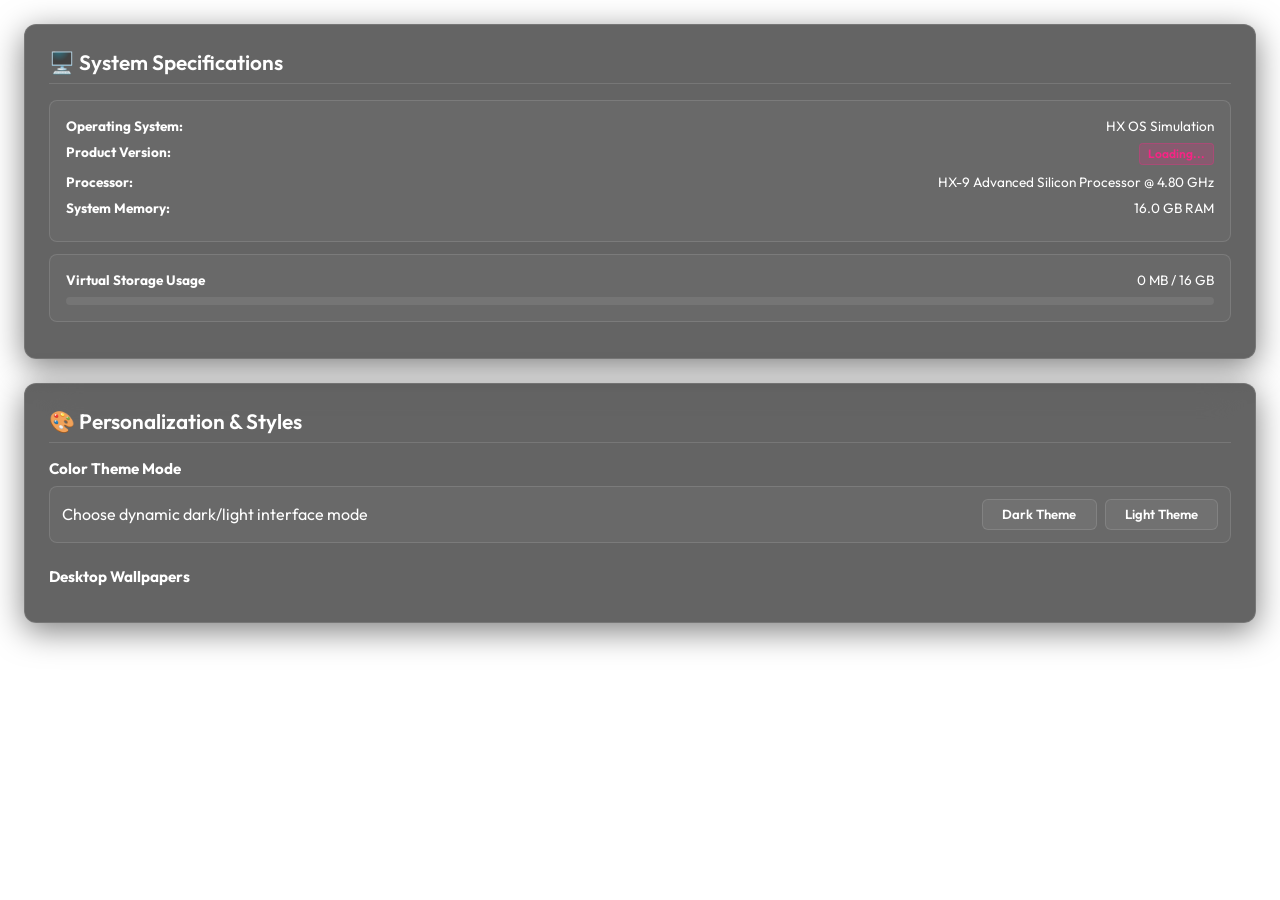
==== apps/settings.html @ 65b86fa2 "Add files via upload" ====
<!DOCTYPE html>
<html lang="en">
<head>
  <meta charset="UTF-8">
  <title>HX OS Settings</title>
  <link rel="stylesheet" href="../index.css">
  <style>
    body {
      background: transparent;
      padding: 1.5rem;
      color: var(--text-main);
      font-family: var(--font-sans);
      overflow-y: auto;
      height: 100vh;
    }
    
    .settings-container {
      display: flex;
      flex-direction: column;
      gap: 1.5rem;
    }
    
    .settings-section {
      border-radius: 12px;
      padding: 1.5rem;
    }
    
    .settings-section h2 {
      font-size: 1.3rem;
      font-weight: 600;
      margin-bottom: 1rem;
      display: flex;
      align-items: center;
      gap: 0.5rem;
      border-bottom: 1px solid var(--bg-border);
      padding-bottom: 0.5rem;
    }
    
    /* Wallpaper Grid */
    .wallpapers-list {
      display: grid;
      grid-template-columns: repeat(auto-fill, minmax(130px, 1fr));
      gap: 1rem;
    }
    
    .wallpaper-thumb {
      height: 90px;
      border-radius: 8px;
      border: 2px solid transparent;
      cursor: pointer;
      display: flex;
      flex-direction: column;
      justify-content: flex-end;
      padding: 0.5rem;
      transition: var(--transition-bounce);
      position: relative;
      overflow: hidden;
    }
    
    .wallpaper-thumb:hover {
      transform: scale(1.04);
    }
    
    .wallpaper-thumb.active {
      border-color: var(--accent-color);
      box-shadow: 0 0 10px rgba(var(--accent-rgb), 0.5);
    }
    
    .wallpaper-thumb span {
      font-size: 0.75rem;
      font-weight: 600;
      text-shadow: 0 1px 3px rgba(0,0,0,0.8);
      color: #fff;
      z-index: 5;
    }
    
    .wallpaper-thumb::before {
      content: '';
      position: absolute;
      bottom: 0; left: 0; right: 0; top: 0;
      background: linear-gradient(rgba(0,0,0,0) 50%, rgba(0,0,0,0.5) 100%);
      z-index: 1;
    }
    
    /* Theme Toggle Bar */
    .toggle-row {
      display: flex;
      justify-content: space-between;
      align-items: center;
      padding: 0.75rem;
      background: rgba(255, 255, 255, 0.03);
      border-radius: 8px;
      border: 1px solid var(--bg-border);
    }
    
    .theme-selector {
      display: flex;
      gap: 0.5rem;
    }
    
    .theme-btn {
      padding: 0.4rem 1.2rem;
      border-radius: 6px;
      font-family: var(--font-sans);
      font-weight: 600;
      font-size: 0.82rem;
      cursor: pointer;
      border: 1px solid var(--bg-border);
      background: rgba(255, 255, 255, 0.05);
      color: var(--text-main);
      transition: var(--transition-smooth);
    }
    
    .theme-btn.active {
      background: var(--accent-color);
      color: white;
      border-color: var(--accent-color);
      box-shadow: 0 2px 8px rgba(var(--accent-rgb), 0.4);
    }
    
    /* Memory / Storage stats */
    .stat-card {
      background: rgba(255, 255, 255, 0.03);
      border: 1px solid var(--bg-border);
      border-radius: 8px;
      padding: 1rem;
      margin-bottom: 0.75rem;
    }
    
    .stat-row {
      display: flex;
      justify-content: space-between;
      font-size: 0.85rem;
      margin-bottom: 0.5rem;
    }
    
    .stat-progress {
      height: 8px;
      background: rgba(255,255,255,0.08);
      border-radius: 4px;
      overflow: hidden;
    }
    
    .stat-progress-bar {
      height: 100%;
      background: var(--accent-color);
      transition: width 0.3s ease;
    }
  </style>
</head>
<body class="theme-dark">
  <div class="settings-container">
    
    <!-- Section 1: System Info -->
    <div class="settings-section glass-panel">
      <h2>🖥️ System Specifications</h2>
      <div class="stat-card">
        <div class="stat-row">
          <strong>Operating System:</strong>
          <span>HX OS Simulation</span>
        </div>
        <div class="stat-row">
          <strong>Product Version:</strong>
          <span id="sys-edition" class="edition-badge">Loading...</span>
        </div>
        <div class="stat-row">
          <strong>Processor:</strong>
          <span>HX-9 Advanced Silicon Processor @ 4.80 GHz</span>
        </div>
        <div class="stat-row">
          <strong>System Memory:</strong>
          <span>16.0 GB RAM</span>
        </div>
      </div>
      
      <div class="stat-card">
        <div class="stat-row">
          <strong>Virtual Storage Usage</strong>
          <span id="sys-storage-txt">0 MB / 16 GB</span>
        </div>
        <div class="stat-progress">
          <div class="stat-progress-bar" id="sys-storage-bar" style="width: 0%;"></div>
        </div>
      </div>
    </div>

    <!-- Section 2: Personalization -->
    <div class="settings-section glass-panel">
      <h2>🎨 Personalization & Styles</h2>
      
      <!-- Theme Switcher -->
      <div style="margin-bottom: 1.5rem;">
        <h3 style="font-size: 0.95rem; margin-bottom: 0.5rem;">Color Theme Mode</h3>
        <div class="toggle-row">
          <span>Choose dynamic dark/light interface mode</span>
          <div class="theme-selector">
            <button class="theme-btn" id="btn-theme-dark" onclick="setThemeMode('dark')">Dark Theme</button>
            <button class="theme-btn" id="btn-theme-light" onclick="setThemeMode('light')">Light Theme</button>
          </div>
        </div>
      </div>
      
      <!-- Wallpaper selection -->
      <div>
        <h3 style="font-size: 0.95rem; margin-bottom: 0.75rem;">Desktop Wallpapers</h3>
        <div class="wallpapers-list" id="wallpapers-list">
          <!-- Loaded dynamically -->
        </div>
      </div>
    </div>
    
  </div>

  <script>
    // Theme sync helper
    function syncTheme() {
      if (window.parent && window.parent.document) {
        document.body.className = window.parent.document.body.className;
        const accent = window.parent.document.documentElement.style.getPropertyValue('--accent-color');
        document.documentElement.style.setProperty('--accent-color', accent);
        const accentRgb = window.parent.document.documentElement.style.getPropertyValue('--accent-rgb');
        document.documentElement.style.setProperty('--accent-rgb', accentRgb);
      }
    }

    window.onload = () => {
      syncTheme();
      setInterval(syncTheme, 1000);
      loadSystemInfo();
      loadWallpapers();
    };

    async function loadSystemInfo() {
      if (!window.parent.eel) return;
      try {
        const osData = await window.parent.eel.get_os_data()();
        document.getElementById('sys-edition').innerText = osData.Edition || "HX Standard";
        
        // Storage Calculation
        const usedMB = (osData.MemoryUsedBytes / (1024 * 1024)).toFixed(1);
        const totalGB = (osData.TotalMemoryBytes / (1024 * 1024 * 1024)).toFixed(0);
        
        document.getElementById('sys-storage-txt').innerText = `${usedMB} MB / ${totalGB} GB`;
        
        const percentage = ((osData.MemoryUsedBytes / osData.TotalMemoryBytes) * 100).toFixed(1);
        document.getElementById('sys-storage-bar').style.width = `${percentage}%`;
      } catch (err) {
        console.error("Error loading system info:", err);
      }
    }

    async function loadWallpapers() {
      if (!window.parent.eel) return;
      try {
        const wallpapers = await window.parent.eel.get_wallpapers()();
        const settings = await window.parent.eel.get_settings()();
        
        // Set active theme button state
        if (settings.Theme === 'light') {
          document.getElementById('btn-theme-light').classList.add('active');
          document.getElementById('btn-theme-dark').classList.remove('active');
        } else {
          document.getElementById('btn-theme-dark').classList.add('active');
          document.getElementById('btn-theme-light').classList.remove('active');
        }
        
        const listDiv = document.getElementById('wallpapers-list');
        listDiv.innerHTML = '';
        
        wallpapers.forEach(wp => {
          const isActive = settings.WallpaperId === wp.id;
          const wpCard = document.createElement('div');
          wpCard.className = `wallpaper-thumb ${isActive ? 'active' : ''}`;
          wpCard.style.background = wp.style;
          wpCard.onclick = () => selectWallpaper(wp.id);
          wpCard.innerHTML = `<span>${wp.name}</span>`;
          listDiv.appendChild(wpCard);
        });
      } catch (err) {
        console.error("Error loading wallpapers:", err);
      }
    }

    async function setThemeMode(theme) {
      if (!window.parent.eel) return;
      try {
        const settings = await window.parent.eel.get_settings()();
        settings.Theme = theme;
        await window.parent.eel.save_settings(settings)();
        
        // Sync instantly
        if (window.parent.applySettings) {
          window.parent.applySettings();
        }
        
        loadWallpapers();
      } catch (err) {
        console.error("Error updating theme:", err);
      }
    }

    async function selectWallpaper(wallpaperId) {
      if (!window.parent.eel) return;
      try {
        const settings = await window.parent.eel.get_settings()();
        const wallpapers = await window.parent.eel.get_wallpapers()();
        
        const selectedWp = wallpapers.find(w => w.id === wallpaperId);
        if (selectedWp) {
          settings.WallpaperId = wallpaperId;
          settings.AccentColor = selectedWp.accent;
          // Dynamically shift standard theme modes if wallpaper calls for light/dark optimization
          settings.Theme = selectedWp.theme;
          
          await window.parent.eel.save_settings(settings)();
          
          // Trigger parent redraw
          if (window.parent.applySettings) {
            window.parent.applySettings();
          }
          
          loadWallpapers();
        }
      } catch (err) {
        console.error("Error choosing wallpaper:", err);
      }
    }
  </script>
</body>
</html>
---- index.css ----
@import url('https://fonts.googleapis.com/css2?family=Outfit:wght@300;400;500;600;700&family=JetBrains+Mono:wght@400;500;700&display=swap');

/* Core Theme System */
:root {
  --font-sans: 'Outfit', sans-serif;
  --font-mono: 'JetBrains Mono', monospace;
  
  /* Defaults overridden dynamically by settingsos.json/theme */
  --accent-color: #f72585;
  --accent-rgb: 247, 37, 133;
  --transition-smooth: all 0.3s cubic-bezier(0.25, 0.8, 0.25, 1);
  --transition-bounce: all 0.4s cubic-bezier(0.175, 0.885, 0.32, 1.275);
}

/* Light / Dark Context Modifiers */
.theme-dark {
  --bg-primary: rgba(18, 18, 18, 0.65);
  --bg-secondary: rgba(30, 30, 30, 0.8);
  --bg-glass-tint: rgba(247, 37, 133, 0.12); /* wallpaper blend */
  --bg-border: rgba(255, 255, 255, 0.12);
  --bg-border-focus: rgba(255, 255, 255, 0.25);
  --text-main: #ffffff;
  --text-muted: rgba(255, 255, 255, 0.6);
  --shadow-main: rgba(0, 0, 0, 0.5);
  --glass-blur: blur(25px);
}

.theme-light {
  --bg-primary: rgba(255, 255, 255, 0.65);
  --bg-secondary: rgba(240, 240, 240, 0.8);
  --bg-glass-tint: rgba(123, 44, 191, 0.08); /* wallpaper blend */
  --bg-border: rgba(0, 0, 0, 0.12);
  --bg-border-focus: rgba(0, 0, 0, 0.25);
  --text-main: #121212;
  --text-muted: rgba(0, 0, 0, 0.6);
  --shadow-main: rgba(0, 0, 0, 0.15);
  --glass-blur: blur(25px);
}

/* Global Reset */
* {
  box-sizing: border-box;
  margin: 0;
  padding: 0;
  user-select: none;
}

body {
  font-family: var(--font-sans);
  color: var(--text-main);
  background-color: #000;
  overflow: hidden;
  height: 100vh;
  width: 100vw;
}

/* Wallpaper Layer with Mica Glass overlay */
.os-background {
  position: absolute;
  top: 0;
  left: 0;
  width: 100%;
  height: 100%;
  z-index: 1;
  background-size: cover;
  background-position: center;
  transition: background var(--transition-smooth);
}

.os-background::before {
  content: '';
  position: absolute;
  top: 0;
  left: 0;
  width: 100%;
  height: 100%;
  background: var(--bg-glass-tint);
  backdrop-filter: saturate(1.2);
  z-index: 2;
  pointer-events: none;
}

/* Elegant Glass Panels */
.glass-panel {
  background: var(--bg-primary);
  backdrop-filter: var(--glass-blur);
  -webkit-backdrop-filter: var(--glass-blur);
  border: 1px solid var(--bg-border);
  box-shadow: 0 8px 32px 0 var(--shadow-main);
  color: var(--text-main);
}

/* System Bootscreen */
.boot-screen {
  position: absolute;
  top: 0;
  left: 0;
  width: 100vw;
  height: 100vh;
  background: #0d0d13;
  z-index: 9999;
  display: flex;
  flex-direction: column;
  align-items: center;
  justify-content: center;
  transition: opacity 0.8s ease-in-out;
}

.boot-logo {
  font-size: 3rem;
  font-weight: 700;
  background: linear-gradient(45deg, #f72585, #7209b7, #4cc9f0);
  background-clip: text;
  -webkit-background-clip: text;
  -webkit-text-fill-color: transparent;
  margin-bottom: 2rem;
  letter-spacing: 0.15em;
  animation: logo-glow 2s ease-in-out infinite alternate;
}

.boot-spinner {
  width: 50px;
  height: 50px;
  border: 3px solid rgba(255, 255, 255, 0.05);
  border-radius: 50%;
  border-top-color: var(--accent-color);
  animation: spin 1s cubic-bezier(0.5, 0, 0.5, 1) infinite;
}

/* Installer / Setup UI */
.installer-overlay {
  position: absolute;
  top: 0;
  left: 0;
  width: 100vw;
  height: 100vh;
  z-index: 9000;
  background: radial-gradient(circle at center, #1b1b2f 0%, #0c0c1e 100%);
  display: flex;
  align-items: center;
  justify-content: center;
}

.installer-wizard {
  width: 650px;
  padding: 3rem;
  border-radius: 20px;
  text-align: center;
  animation: window-spawn 0.5s cubic-bezier(0.34, 1.56, 0.64, 1);
}

.installer-header h2 {
  font-size: 2.2rem;
  font-weight: 700;
  margin-bottom: 0.5rem;
  letter-spacing: -0.02em;
}

.installer-subtitle {
  color: var(--text-muted);
  margin-bottom: 2.5rem;
}

.editions-grid {
  display: grid;
  grid-template-columns: repeat(2, 1fr);
  gap: 1rem;
  margin-bottom: 2.5rem;
  max-height: 250px;
  overflow-y: auto;
  padding-right: 0.5rem;
}

/* Scrollbar styling for glass containers */
::-webkit-scrollbar {
  width: 6px;
  height: 6px;
}
::-webkit-scrollbar-track {
  background: rgba(0, 0, 0, 0.05);
  border-radius: 3px;
}
::-webkit-scrollbar-thumb {
  background: var(--bg-border);
  border-radius: 3px;
}
::-webkit-scrollbar-thumb:hover {
  background: var(--accent-color);
}

.edition-card {
  background: rgba(255, 255, 255, 0.03);
  border: 1px solid var(--bg-border);
  border-radius: 12px;
  padding: 1rem;
  cursor: pointer;
  text-align: left;
  transition: var(--transition-bounce);
}

.edition-card:hover {
  background: rgba(255, 255, 255, 0.07);
  transform: translateY(-2px);
  border-color: var(--accent-color);
}

.edition-card.selected {
  background: rgba(var(--accent-rgb), 0.15);
  border-color: var(--accent-color);
  box-shadow: 0 0 15px rgba(var(--accent-rgb), 0.3);
}

.edition-card h4 {
  font-weight: 600;
  margin-bottom: 0.25rem;
}

.edition-card p {
  font-size: 0.8rem;
  color: var(--text-muted);
  line-height: 1.3;
}

.installer-action-btn {
  background: var(--accent-color);
  color: #fff;
  border: none;
  border-radius: 10px;
  padding: 0.9rem 2.2rem;
  font-size: 1rem;
  font-weight: 600;
  cursor: pointer;
  transition: var(--transition-bounce);
  box-shadow: 0 4px 15px rgba(var(--accent-rgb), 0.4);
}

.installer-action-btn:hover {
  transform: scale(1.05);
  box-shadow: 0 6px 20px rgba(var(--accent-rgb), 0.6);
}

.installer-progress-container {
  margin: 2rem 0;
}

.progress-bar-bg {
  width: 100%;
  height: 8px;
  background: rgba(255, 255, 255, 0.08);
  border-radius: 4px;
  overflow: hidden;
  margin-bottom: 0.75rem;
}

.progress-bar-fill {
  width: 0%;
  height: 100%;
  background: linear-gradient(90deg, var(--accent-color), #4cc9f0);
  transition: width 0.1s linear;
}

.progress-log {
  font-family: var(--font-mono);
  font-size: 0.8rem;
  color: var(--accent-color);
  height: 1.2rem;
  overflow: hidden;
}

/* Graphical Desktop Shell Layout */
.desktop-shell {
  position: absolute;
  top: 0;
  left: 0;
  width: 100vw;
  height: 100vh;
  z-index: 10;
  display: flex;
  flex-direction: column;
}

.desktop-workspace {
  flex: 1;
  position: relative;
  overflow: hidden;
  padding: 1.5rem;
}

/* Desktop Grid Icons */
.desktop-icons-container {
  position: absolute;
  top: 1.5rem;
  left: 1.5rem;
  display: flex;
  flex-direction: column;
  gap: 1.5rem;
  z-index: 15;
}

.desktop-app-icon {
  width: 85px;
  display: flex;
  flex-direction: column;
  align-items: center;
  text-align: center;
  cursor: pointer;
  transition: var(--transition-bounce);
  border-radius: 12px;
  padding: 0.5rem 0.25rem;
  border: 1px solid transparent;
}

.desktop-app-icon:hover {
  background: rgba(255, 255, 255, 0.08);
  border-color: rgba(255, 255, 255, 0.1);
  transform: translateY(-2px);
}

.desktop-app-icon img {
  width: 48px;
  height: 48px;
  object-fit: contain;
  margin-bottom: 0.5rem;
  filter: drop-shadow(0 4px 6px rgba(0, 0, 0, 0.2));
  transition: transform 0.2s ease;
}

.desktop-app-icon:active img {
  transform: scale(0.9);
}

.desktop-app-icon span {
  font-size: 0.85rem;
  font-weight: 500;
  text-shadow: 0 2px 4px rgba(0,0,0,0.85);
  color: #ffffff; /* keep white for desktop icon titles for legibility on dark wallpaper backgrounds */
  display: -webkit-box;
  -webkit-line-clamp: 2;
  -webkit-box-orient: vertical;
  overflow: hidden;
}

/* Simulated App window */
.app-window {
  position: absolute;
  min-width: 320px;
  min-height: 240px;
  border-radius: 12px;
  z-index: 50;
  display: flex;
  flex-direction: column;
  overflow: hidden;
  animation: window-spawn 0.3s cubic-bezier(0.34, 1.56, 0.64, 1);
  box-shadow: 0 10px 40px rgba(0, 0, 0, 0.4);
}

.app-window.minimized {
  display: none !important;
}

.app-window.maximized {
  top: 0 !important;
  left: 0 !important;
  width: 100% !important;
  height: 100% !important;
  border-radius: 0;
  border: none;
}

.app-window.active {
  box-shadow: 0 15px 50px rgba(0, 0, 0, 0.5);
  border-color: var(--bg-border-focus);
}

.window-titlebar {
  display: flex;
  align-items: center;
  justify-content: space-between;
  padding: 0.75rem 1rem;
  cursor: move;
  border-bottom: 1px solid var(--bg-border);
  background: rgba(255, 255, 255, 0.05);
}

.window-info {
  display: flex;
  align-items: center;
  gap: 0.5rem;
}

.window-info img {
  width: 16px;
  height: 16px;
  object-fit: contain;
}

.window-info span {
  font-size: 0.85rem;
  font-weight: 600;
  letter-spacing: -0.01em;
}

.window-controls {
  display: flex;
  gap: 0.5rem;
}

.window-btn {
  width: 14px;
  height: 14px;
  border-radius: 50%;
  border: none;
  cursor: pointer;
  transition: opacity 0.2s ease;
}

.window-btn:hover {
  opacity: 0.8;
}

.window-btn.close {
  background-color: #ff5f56;
}

.window-btn.minimize {
  background-color: #ffbd2e;
}

.window-btn.maximize {
  background-color: #27c93f;
}

.window-content {
  flex: 1;
  background: var(--bg-primary);
  position: relative;
}

.window-content iframe {
  width: 100%;
  height: 100%;
  border: none;
  background: transparent;
}

/* Fallback SVG Icon Renderer in CSS */
.emoji-icon-fallback {
  width: 48px;
  height: 48px;
  border-radius: 12px;
  background: rgba(var(--accent-rgb), 0.2);
  border: 1px solid rgba(var(--accent-rgb), 0.3);
  display: flex;
  align-items: center;
  justify-content: center;
  font-size: 1.8rem;
  margin-bottom: 0.5rem;
  box-shadow: 0 4px 10px rgba(var(--accent-rgb), 0.2);
}

/* System Taskbar (Mica blurred bottom bar) */
.system-taskbar {
  height: 52px;
  z-index: 100;
  display: flex;
  align-items: center;
  justify-content: space-between;
  padding: 0 1rem;
  border-top: 1px solid var(--bg-border);
  position: relative;
}

.taskbar-left {
  display: flex;
  align-items: center;
  gap: 1rem;
}

.start-btn {
  width: 38px;
  height: 38px;
  border-radius: 8px;
  border: none;
  background: var(--accent-color);
  color: #fff;
  cursor: pointer;
  display: flex;
  align-items: center;
  justify-content: center;
  font-weight: 700;
  font-size: 1.1rem;
  box-shadow: 0 2px 10px rgba(var(--accent-rgb), 0.4);
  transition: var(--transition-bounce);
}

.start-btn:hover {
  transform: scale(1.08) rotate(5deg);
  box-shadow: 0 4px 15px rgba(var(--accent-rgb), 0.6);
}

.taskbar-shortcuts {
  display: flex;
  gap: 0.5rem;
  align-items: center;
}

.taskbar-icon {
  width: 36px;
  height: 36px;
  border-radius: 6px;
  display: flex;
  align-items: center;
  justify-content: center;
  cursor: pointer;
  transition: var(--transition-bounce);
  position: relative;
}

.taskbar-icon:hover {
  background: rgba(255, 255, 255, 0.08);
}

.taskbar-icon img {
  width: 26px;
  height: 26px;
  object-fit: contain;
}

.taskbar-icon.running::after {
  content: '';
  position: absolute;
  bottom: 2px;
  width: 6px;
  height: 2px;
  background-color: var(--accent-color);
  border-radius: 1px;
}

.taskbar-right {
  display: flex;
  align-items: center;
  gap: 1rem;
}

.system-clock {
  font-size: 0.85rem;
  font-weight: 500;
  color: var(--text-main);
  padding: 0.25rem 0.5rem;
  border-radius: 4px;
}

/* Glassmorphic Start Menu */
.start-menu {
  position: absolute;
  bottom: 60px;
  left: 1rem;
  width: 480px;
  height: 520px;
  border-radius: 16px;
  z-index: 200;
  display: none; /* toggled by index.js */
  flex-direction: column;
  padding: 1.5rem;
  animation: start-slide-up 0.3s cubic-bezier(0.175, 0.885, 0.32, 1.275);
}

.start-menu.open {
  display: flex;
}

.start-search-box {
  background: rgba(255, 255, 255, 0.05);
  border: 1px solid var(--bg-border);
  border-radius: 8px;
  padding: 0.6rem 1rem;
  font-family: var(--font-sans);
  color: var(--text-main);
  font-size: 0.9rem;
  outline: none;
  margin-bottom: 1.5rem;
  transition: var(--transition-smooth);
}

.start-search-box:focus {
  border-color: var(--accent-color);
  background: rgba(255, 255, 255, 0.08);
}

.start-section-title {
  font-size: 0.8rem;
  font-weight: 600;
  text-transform: uppercase;
  color: var(--text-muted);
  margin-bottom: 0.75rem;
  letter-spacing: 0.05em;
}

.start-apps-grid {
  display: grid;
  grid-template-columns: repeat(4, 1fr);
  gap: 1rem;
  overflow-y: auto;
  flex: 1;
}

.start-app-item {
  display: flex;
  flex-direction: column;
  align-items: center;
  text-align: center;
  padding: 0.75rem 0.5rem;
  border-radius: 10px;
  cursor: pointer;
  transition: var(--transition-bounce);
}

.start-app-item:hover {
  background: rgba(255, 255, 255, 0.06);
  transform: scale(1.05);
}

.start-app-item img {
  width: 40px;
  height: 40px;
  object-fit: contain;
  margin-bottom: 0.5rem;
}

.start-app-item span {
  font-size: 0.8rem;
  font-weight: 500;
}

.start-footer {
  border-top: 1px solid var(--bg-border);
  margin-top: 1rem;
  padding-top: 1rem;
  display: flex;
  justify-content: space-between;
  align-items: center;
}

.start-user {
  display: flex;
  align-items: center;
  gap: 0.5rem;
}

.start-user-avatar {
  width: 32px;
  height: 32px;
  border-radius: 50%;
  background: var(--accent-color);
  display: flex;
  align-items: center;
  justify-content: center;
  font-weight: 600;
  color: white;
}

.start-user-name {
  font-size: 0.85rem;
  font-weight: 600;
}

.power-btn {
  background: transparent;
  border: none;
  color: var(--text-main);
  cursor: pointer;
  font-size: 1.1rem;
  padding: 0.25rem;
  border-radius: 4px;
  transition: color 0.2s ease;
}

.power-btn:hover {
  color: #ff5f56;
}

/* HX SUPER COMPUTER: Retro CRT Terminal Layout */
.terminal-shell {
  position: absolute;
  top: 0;
  left: 0;
  width: 100vw;
  height: 100vh;
  z-index: 10;
  background-color: #030303;
  display: none; /* active for super computer */
  flex-direction: column;
  padding: 2rem;
  overflow: hidden;
}

.terminal-shell.active {
  display: flex;
}

/* Retro Monitor Tube overlay */
.crt-overlay {
  position: absolute;
  top: 0;
  left: 0;
  width: 100%;
  height: 100%;
  pointer-events: none;
  z-index: 999;
  background: linear-gradient(rgba(18, 16, 16, 0) 50%, rgba(0, 0, 0, 0.25) 50%), linear-gradient(90deg, rgba(255, 0, 0, 0.06), rgba(0, 255, 0, 0.02), rgba(0, 0, 255, 0.06));
  background-size: 100% 4px, 6px 100%;
  opacity: 0.85;
}

.crt-overlay::after {
  content: '';
  position: absolute;
  top: 0; left: 0; bottom: 0; right: 0;
  background: radial-gradient(circle, rgba(0,0,0,0) 60%, rgba(0,0,0,0.4) 100%);
}

.terminal-container {
  flex: 1;
  font-family: var(--font-mono);
  color: #39ff14; /* retro green */
  text-shadow: 0 0 5px rgba(57, 255, 20, 0.5);
  display: flex;
  flex-direction: column;
  overflow-y: auto;
  padding-bottom: 2rem;
}

.terminal-log {
  white-space: pre-wrap;
  line-height: 1.5;
  font-size: 0.95rem;
}

.terminal-prompt-line {
  display: flex;
  align-items: center;
  gap: 0.5rem;
  margin-top: 1rem;
}

.terminal-prompt-symbol {
  color: #39ff14;
}

.terminal-input {
  background: transparent;
  border: none;
  outline: none;
  color: #39ff14;
  font-family: var(--font-mono);
  font-size: 0.95rem;
  flex: 1;
  caret-color: #39ff14;
  text-shadow: 0 0 5px rgba(57, 255, 20, 0.5);
}

/* Animations */
@keyframes spin {
  to { transform: rotate(360deg); }
}

@keyframes logo-glow {
  from {
    filter: drop-shadow(0 0 8px rgba(var(--accent-rgb), 0.3));
  }
  to {
    filter: drop-shadow(0 0 20px rgba(var(--accent-rgb), 0.8));
  }
}

@keyframes window-spawn {
  from {
    opacity: 0;
    transform: scale(0.92) translateY(15px);
  }
  to {
    opacity: 1;
    transform: scale(1) translateY(0);
  }
}

@keyframes start-slide-up {
  from {
    opacity: 0;
    transform: translateY(40px);
  }
  to {
    opacity: 1;
    transform: translateY(0);
  }
}

.edition-badge {
  background: rgba(var(--accent-rgb), 0.2);
  color: var(--accent-color);
  font-size: 0.75rem;
  font-weight: 600;
  padding: 0.15rem 0.5rem;
  border-radius: 4px;
  border: 1px solid rgba(var(--accent-rgb), 0.3);
}
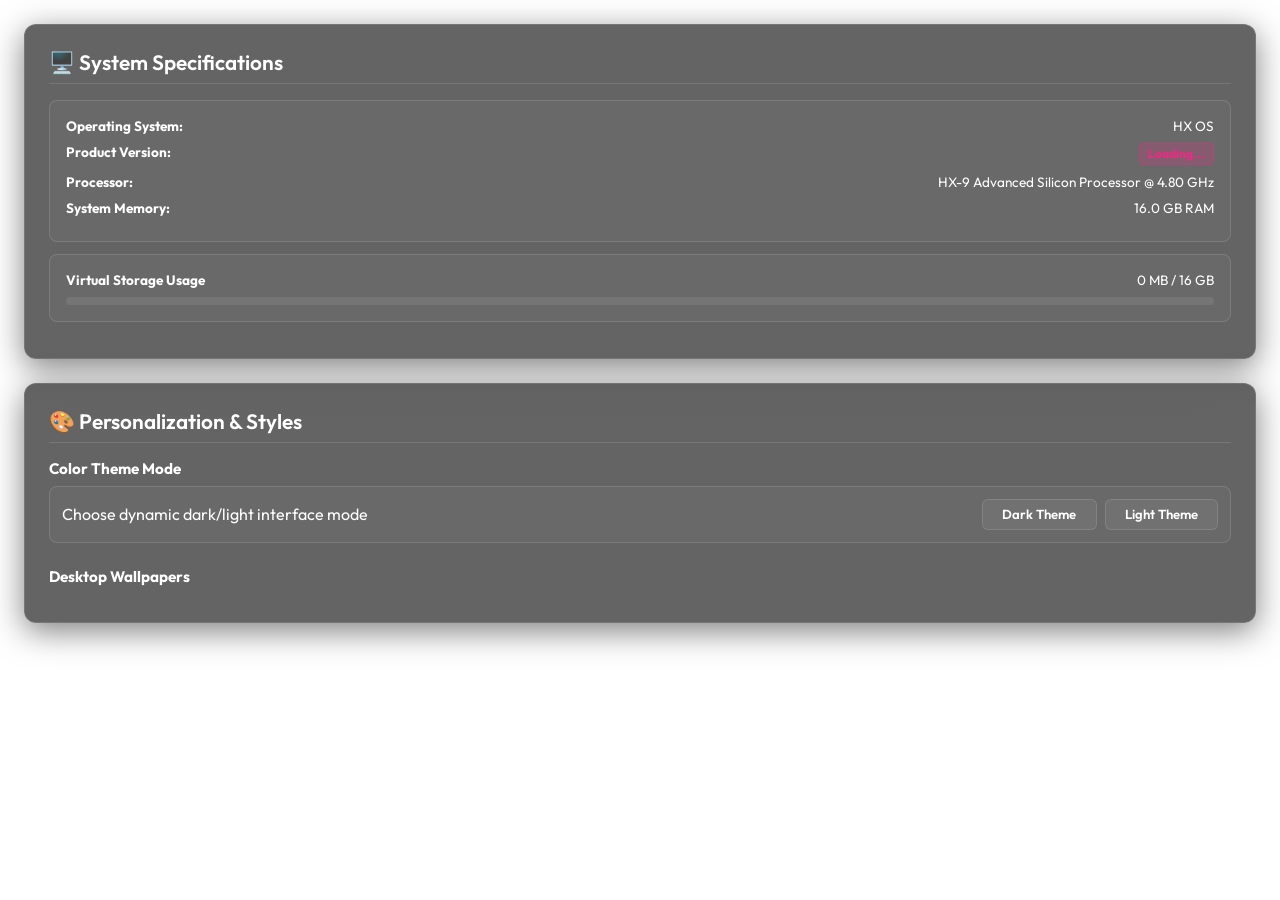
==== commit e51dbed9: "Update settings.html" ====
--- a/apps/settings.html
+++ b/apps/settings.html
@@ -157,7 +157,7 @@
       <div class="stat-card">
         <div class="stat-row">
           <strong>Operating System:</strong>
-          <span>HX OS Simulation</span>
+          <span>HX OS</span>
         </div>
         <div class="stat-row">
           <strong>Product Version:</strong>
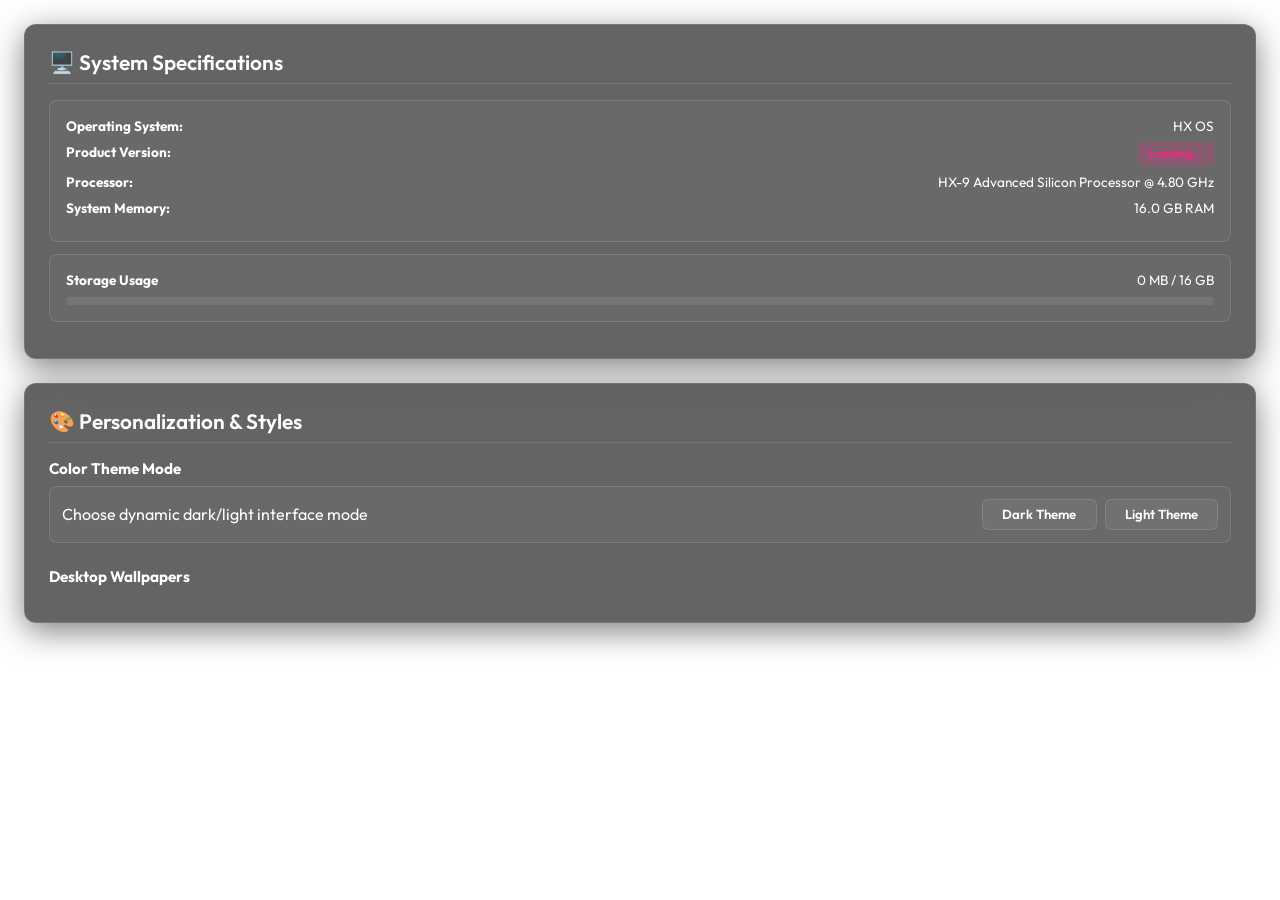
==== commit a91ead07: "Update settings.html" ====
--- a/apps/settings.html
+++ b/apps/settings.html
@@ -175,7 +175,7 @@
       
       <div class="stat-card">
         <div class="stat-row">
-          <strong>Virtual Storage Usage</strong>
+          <strong>Storage Usage</strong>
           <span id="sys-storage-txt">0 MB / 16 GB</span>
         </div>
         <div class="stat-progress">
